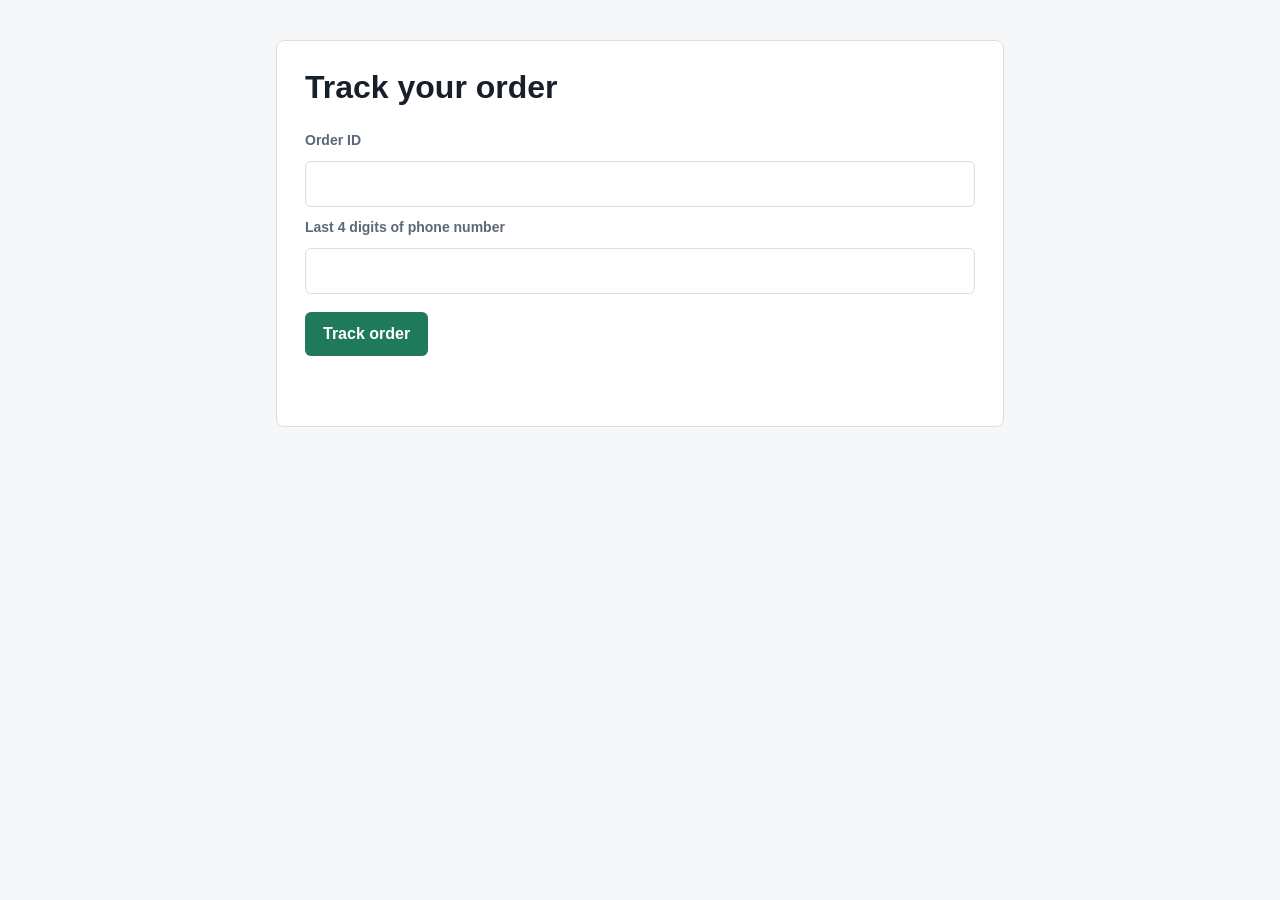
==== public/index.html @ 675dcfd0 "Implement order tracking MVP" ====
<!doctype html>
<html lang="en">
  <head>
    <meta charset="utf-8">
    <meta name="viewport" content="width=device-width, initial-scale=1">
    <title>Track your order</title>
    <link rel="stylesheet" href="styles.css">
  </head>
  <body>
    <main class="page-shell">
      <section class="tracking-panel" aria-labelledby="page-title">
        <div class="panel-header">
          <h1 id="page-title">Track your order</h1>
        </div>

        <form id="tracking-form" class="tracking-form" novalidate>
          <label for="order-id">Order ID</label>
          <input
            id="order-id"
            name="order_id"
            type="text"
            inputmode="numeric"
            autocomplete="off"
            required
          >

          <label for="phone-last4">Last 4 digits of phone number</label>
          <input
            id="phone-last4"
            name="phone_last4"
            type="text"
            inputmode="numeric"
            maxlength="4"
            pattern="[0-9]{4}"
            autocomplete="off"
            required
          >

          <button id="track-button" type="submit">Track order</button>
        </form>

        <div id="status-message" class="status-message" role="status" aria-live="polite"></div>

        <section id="result" class="result hidden" aria-live="polite">
          <h2 id="result-order"></h2>

          <div class="summary-grid">
            <div>
              <p class="label">Current status:</p>
              <p id="current-status" class="value"></p>
              <p id="status-description" class="description"></p>
            </div>
            <div>
              <p class="label">Pickup:</p>
              <p id="pickup-date" class="value"></p>
              <p id="pickup-window" class="description"></p>
            </div>
            <div>
              <p class="label">Delivery:</p>
              <p id="delivery-date" class="value"></p>
              <p id="delivery-window" class="description"></p>
            </div>
            <div>
              <p class="label">Last updated:</p>
              <p id="last-updated" class="value"></p>
            </div>
          </div>

          <div class="progress-block">
            <p class="label">Progress:</p>
            <ol id="timeline" class="timeline"></ol>
          </div>
        </section>
      </section>
    </main>

    <script src="app.js"></script>
  </body>
</html>
---- public/styles.css ----
:root {
  --bg: #f6f7f9;
  --panel: #ffffff;
  --text: #17202a;
  --muted: #5d6875;
  --border: #d9dee6;
  --accent: #1f7a5b;
  --accent-dark: #155f46;
  --error: #a73232;
  --pending: #a8b0bb;
}

* {
  box-sizing: border-box;
}

body {
  margin: 0;
  min-height: 100vh;
  background: var(--bg);
  color: var(--text);
  font-family: Arial, Helvetica, sans-serif;
  line-height: 1.5;
}

.page-shell {
  width: min(760px, 100%);
  margin: 0 auto;
  padding: 40px 16px;
}

.tracking-panel {
  background: var(--panel);
  border: 1px solid var(--border);
  border-radius: 8px;
  padding: 28px;
}

.panel-header {
  margin-bottom: 24px;
}

h1,
h2,
p {
  margin: 0;
}

h1 {
  font-size: 32px;
  line-height: 1.15;
}

h2 {
  font-size: 24px;
  line-height: 1.25;
  margin-bottom: 20px;
}

.tracking-form {
  display: grid;
  gap: 10px;
}

label,
.label {
  color: var(--muted);
  font-size: 14px;
  font-weight: 700;
}

input {
  width: 100%;
  min-height: 44px;
  border: 1px solid var(--border);
  border-radius: 6px;
  padding: 10px 12px;
  color: var(--text);
  font: inherit;
}

input:focus {
  border-color: var(--accent);
  outline: 3px solid rgba(31, 122, 91, 0.16);
}

button {
  width: fit-content;
  min-height: 44px;
  margin-top: 8px;
  border: 0;
  border-radius: 6px;
  background: var(--accent);
  color: #ffffff;
  cursor: pointer;
  font: inherit;
  font-weight: 700;
  padding: 10px 18px;
}

button:hover,
button:focus {
  background: var(--accent-dark);
}

button:disabled {
  cursor: wait;
  opacity: 0.72;
}

.status-message {
  margin-top: 18px;
  color: var(--muted);
  min-height: 24px;
}

.status-message.error {
  color: var(--error);
}

.result {
  margin-top: 28px;
  border-top: 1px solid var(--border);
  padding-top: 24px;
}

.hidden {
  display: none;
}

.summary-grid {
  display: grid;
  grid-template-columns: repeat(2, minmax(0, 1fr));
  gap: 18px;
}

.value {
  font-size: 18px;
  font-weight: 700;
  overflow-wrap: anywhere;
}

.description {
  color: var(--muted);
  overflow-wrap: anywhere;
}

.progress-block {
  margin-top: 24px;
}

.timeline {
  display: grid;
  gap: 10px;
  list-style: none;
  margin: 10px 0 0;
  padding: 0;
}

.timeline li {
  display: grid;
  grid-template-columns: 28px 1fr;
  align-items: center;
  min-height: 28px;
  color: var(--muted);
}

.timeline .marker {
  display: inline-grid;
  place-items: center;
  width: 22px;
  height: 22px;
  border: 1px solid var(--pending);
  border-radius: 50%;
  color: var(--pending);
  font-size: 13px;
  font-weight: 700;
}

.timeline li.done,
.timeline li.current {
  color: var(--text);
}

.timeline li.done .marker {
  border-color: var(--accent);
  background: var(--accent);
  color: #ffffff;
}

.timeline li.current .marker {
  border-color: var(--accent);
  color: var(--accent);
}

@media (max-width: 620px) {
  .page-shell {
    padding: 20px 12px;
  }

  .tracking-panel {
    padding: 20px;
  }

  h1 {
    font-size: 28px;
  }

  .summary-grid {
    grid-template-columns: 1fr;
  }

  button {
    width: 100%;
  }
}
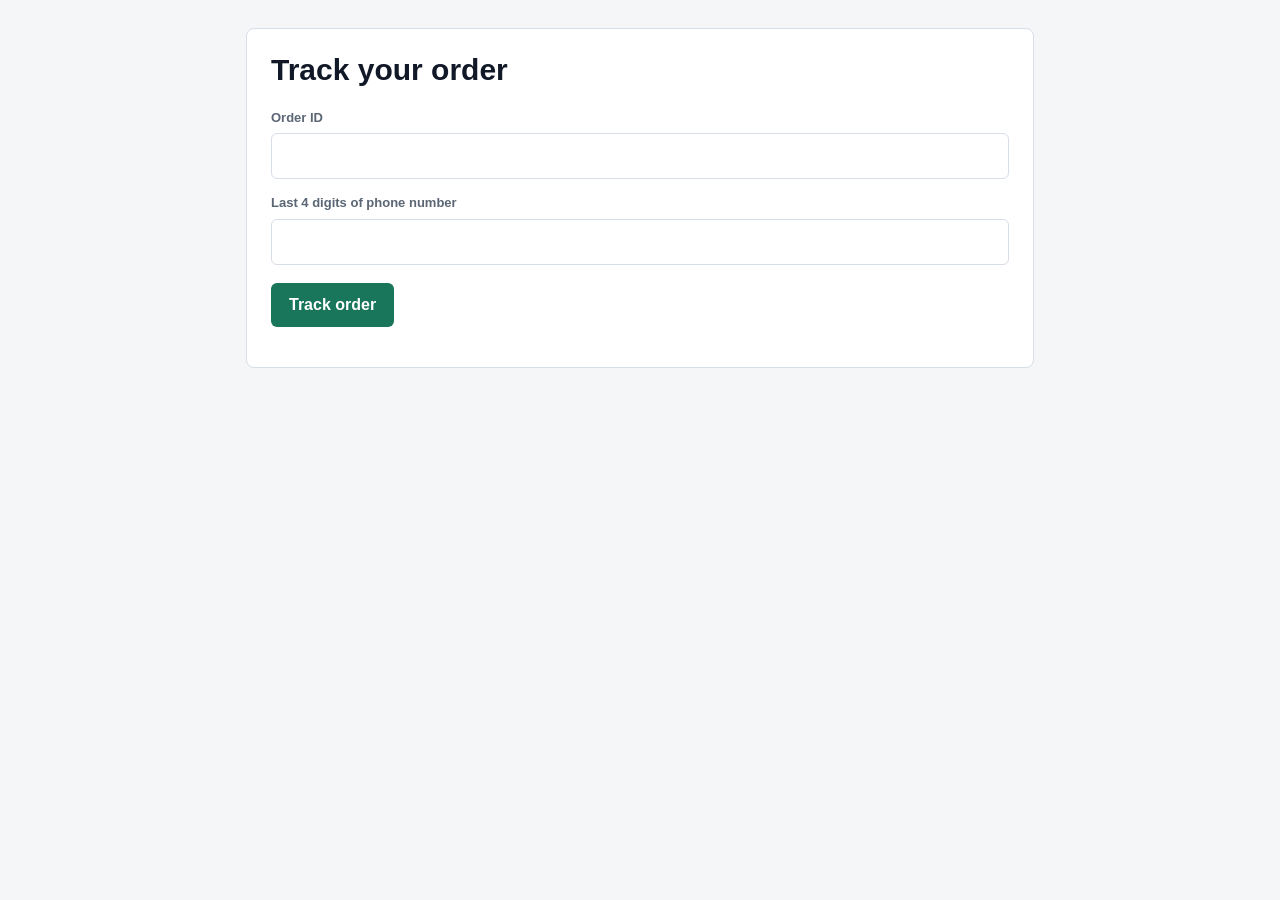
==== commit f06bc535: "Improve order tracking UI layout" ====
--- a/public/index.html
+++ b/public/index.html
@@ -8,68 +8,88 @@
   </head>
   <body>
     <main class="page-shell">
-      <section class="tracking-panel" aria-labelledby="page-title">
+      <section class="search-panel" aria-labelledby="page-title">
         <div class="panel-header">
           <h1 id="page-title">Track your order</h1>
         </div>
 
         <form id="tracking-form" class="tracking-form" novalidate>
-          <label for="order-id">Order ID</label>
-          <input
-            id="order-id"
-            name="order_id"
-            type="text"
-            inputmode="numeric"
-            autocomplete="off"
-            required
-          >
+          <div class="field-group">
+            <label for="order-id">Order ID</label>
+            <input
+              id="order-id"
+              name="order_id"
+              type="text"
+              inputmode="numeric"
+              autocomplete="off"
+              required
+            >
+          </div>
 
-          <label for="phone-last4">Last 4 digits of phone number</label>
-          <input
-            id="phone-last4"
-            name="phone_last4"
-            type="text"
-            inputmode="numeric"
-            maxlength="4"
-            pattern="[0-9]{4}"
-            autocomplete="off"
-            required
-          >
+          <div class="field-group">
+            <label for="phone-last4">Last 4 digits of phone number</label>
+            <input
+              id="phone-last4"
+              name="phone_last4"
+              type="text"
+              inputmode="numeric"
+              maxlength="4"
+              pattern="[0-9]{4}"
+              autocomplete="off"
+              required
+            >
+          </div>
 
-          <button id="track-button" type="submit">Track order</button>
+          <button id="track-button" type="submit">
+            <span id="track-button-label">Track order</span>
+            <span class="button-spinner" aria-hidden="true"></span>
+          </button>
         </form>
 
         <div id="status-message" class="status-message" role="status" aria-live="polite"></div>
+      </section>
 
-        <section id="result" class="result hidden" aria-live="polite">
-          <h2 id="result-order"></h2>
+      <section id="result" class="result-panel hidden" aria-live="polite">
+        <header class="result-header">
+          <div>
+            <p id="current-status" class="status-pill"></p>
+            <h2 id="result-order"></h2>
+            <p id="status-description" class="result-description"></p>
+          </div>
+          <div class="last-updated">
+            <p class="label">Last updated</p>
+            <p id="last-updated" class="value small-value"></p>
+          </div>
+        </header>
 
-          <div class="summary-grid">
-            <div>
-              <p class="label">Current status:</p>
-              <p id="current-status" class="value"></p>
-              <p id="status-description" class="description"></p>
+        <div class="details-grid">
+          <section class="detail-section" aria-labelledby="pickup-heading">
+            <div class="detail-heading">
+              <p id="pickup-heading" class="label">Pickup appointment</p>
             </div>
-            <div>
-              <p class="label">Pickup:</p>
+            <div class="detail-body">
               <p id="pickup-date" class="value"></p>
               <p id="pickup-window" class="description"></p>
             </div>
-            <div>
-              <p class="label">Delivery:</p>
+          </section>
+
+          <section class="detail-section" aria-labelledby="delivery-heading">
+            <div class="detail-heading">
+              <p id="delivery-heading" class="label">Delivery</p>
+              <p id="delivery-label-value" class="description"></p>
+            </div>
+            <div class="detail-body">
               <p id="delivery-date" class="value"></p>
               <p id="delivery-window" class="description"></p>
             </div>
-            <div>
-              <p class="label">Last updated:</p>
-              <p id="last-updated" class="value"></p>
-            </div>
+          </section>
+        </div>
+
+        <section class="progress-block" aria-labelledby="progress-heading">
+          <div class="progress-header">
+            <h3 id="progress-heading">Progress</h3>
           </div>
-
-          <div class="progress-block">
-            <p class="label">Progress:</p>
-            <ol id="timeline" class="timeline"></ol>
-          </div>
+          <ol id="timeline" class="timeline"></ol>
         </section>
       </section>
     </main>
--- a/public/styles.css
+++ b/public/styles.css
@@ -1,12 +1,16 @@
 :root {
-  --bg: #f6f7f9;
+  --bg: #f4f6f8;
   --panel: #ffffff;
-  --text: #17202a;
-  --muted: #5d6875;
-  --border: #d9dee6;
-  --accent: #1f7a5b;
-  --accent-dark: #155f46;
+  --text: #111827;
+  --muted: #5b6675;
+  --subtle: #eef2f6;
+  --border: #d8dee7;
+  --accent: #19765a;
+  --accent-dark: #125a44;
+  --accent-soft: #e8f4ef;
   --error: #a73232;
+  --error-bg: #fff1f1;
+  --info-bg: #eef6ff;
   --pending: #a8b0bb;
 }
 
@@ -24,48 +28,69 @@
 }
 
 .page-shell {
-  width: min(760px, 100%);
+  width: min(820px, 100%);
   margin: 0 auto;
-  padding: 40px 16px;
-}
-
-.tracking-panel {
+  padding: 28px 16px 48px;
+}
+
+.search-panel,
+.result-panel {
   background: var(--panel);
   border: 1px solid var(--border);
   border-radius: 8px;
-  padding: 28px;
+}
+
+.search-panel {
+  padding: 24px;
+}
+
+.result-panel {
+  margin-top: 18px;
+  padding: 0;
+  overflow: hidden;
 }
 
 .panel-header {
-  margin-bottom: 24px;
+  margin-bottom: 20px;
 }
 
 h1,
 h2,
+h3,
 p {
   margin: 0;
 }
 
 h1 {
-  font-size: 32px;
+  font-size: 30px;
   line-height: 1.15;
 }
 
 h2 {
-  font-size: 24px;
+  font-size: 22px;
   line-height: 1.25;
-  margin-bottom: 20px;
+  margin-top: 10px;
+}
+
+h3 {
+  font-size: 18px;
+  line-height: 1.3;
 }
 
 .tracking-form {
   display: grid;
-  gap: 10px;
+  gap: 14px;
+}
+
+.field-group {
+  display: grid;
+  gap: 6px;
 }
 
 label,
 .label {
   color: var(--muted);
-  font-size: 14px;
+  font-size: 13px;
   font-weight: 700;
 }
 
@@ -81,13 +106,17 @@
 
 input:focus {
   border-color: var(--accent);
-  outline: 3px solid rgba(31, 122, 91, 0.16);
+  outline: 3px solid rgba(25, 118, 90, 0.16);
 }
 
 button {
+  display: inline-flex;
+  align-items: center;
+  justify-content: center;
+  gap: 8px;
   width: fit-content;
   min-height: 44px;
-  margin-top: 8px;
+  margin-top: 4px;
   border: 0;
   border-radius: 6px;
   background: var(--accent);
@@ -105,33 +134,111 @@
 
 button:disabled {
   cursor: wait;
-  opacity: 0.72;
+  opacity: 0.82;
+}
+
+.button-spinner {
+  display: none;
+  width: 14px;
+  height: 14px;
+  border: 2px solid rgba(255, 255, 255, 0.5);
+  border-top-color: #ffffff;
+  border-radius: 50%;
+  animation: spin 0.8s linear infinite;
+}
+
+button.loading .button-spinner {
+  display: inline-block;
+}
+
+@keyframes spin {
+  to {
+    transform: rotate(360deg);
+  }
 }
 
 .status-message {
-  margin-top: 18px;
-  color: var(--muted);
-  min-height: 24px;
+  margin-top: 16px;
+  min-height: 0;
+  border-radius: 6px;
+  color: var(--muted);
+}
+
+.status-message:not(:empty) {
+  border: 1px solid var(--border);
+  background: var(--info-bg);
+  padding: 12px 14px;
 }
 
 .status-message.error {
+  border-color: rgba(167, 50, 50, 0.25);
+  background: var(--error-bg);
   color: var(--error);
-}
-
-.result {
-  margin-top: 28px;
-  border-top: 1px solid var(--border);
-  padding-top: 24px;
 }
 
 .hidden {
   display: none;
 }
 
-.summary-grid {
+.result-header {
+  display: grid;
+  grid-template-columns: minmax(0, 1fr) auto;
+  gap: 20px;
+  align-items: start;
+  padding: 24px;
+  border-bottom: 1px solid var(--border);
+}
+
+.status-pill {
+  display: inline-flex;
+  width: fit-content;
+  max-width: 100%;
+  border: 1px solid rgba(25, 118, 90, 0.26);
+  border-radius: 999px;
+  background: var(--accent-soft);
+  color: var(--accent-dark);
+  font-size: 14px;
+  font-weight: 700;
+  line-height: 1.2;
+  padding: 6px 10px;
+}
+
+.result-description {
+  margin-top: 6px;
+  color: var(--muted);
+  overflow-wrap: anywhere;
+}
+
+.last-updated {
+  min-width: 136px;
+  text-align: right;
+}
+
+.details-grid {
   display: grid;
   grid-template-columns: repeat(2, minmax(0, 1fr));
-  gap: 18px;
+  border-bottom: 1px solid var(--border);
+}
+
+.detail-section {
+  display: grid;
+  gap: 12px;
+  min-height: 132px;
+  padding: 22px 24px;
+}
+
+.detail-section + .detail-section {
+  border-left: 1px solid var(--border);
+}
+
+.detail-heading {
+  display: grid;
+  gap: 2px;
+}
+
+.detail-body {
+  display: grid;
+  gap: 2px;
 }
 
 .value {
@@ -140,41 +247,74 @@
   overflow-wrap: anywhere;
 }
 
+.small-value {
+  font-size: 16px;
+}
+
 .description {
   color: var(--muted);
   overflow-wrap: anywhere;
 }
 
 .progress-block {
-  margin-top: 24px;
+  padding: 22px 24px 26px;
+}
+
+.progress-header {
+  margin-bottom: 14px;
 }
 
 .timeline {
   display: grid;
-  gap: 10px;
+  gap: 0;
   list-style: none;
-  margin: 10px 0 0;
+  margin: 0;
   padding: 0;
 }
 
 .timeline li {
   display: grid;
-  grid-template-columns: 28px 1fr;
-  align-items: center;
-  min-height: 28px;
-  color: var(--muted);
+  grid-template-columns: 28px minmax(0, 1fr);
+  position: relative;
+  min-height: 36px;
+  color: var(--muted);
+}
+
+.timeline li::before {
+  content: "";
+  position: absolute;
+  top: 22px;
+  bottom: -14px;
+  left: 10px;
+  width: 2px;
+  background: var(--border);
+}
+
+.timeline li:last-child::before {
+  display: none;
+}
+
+.timeline li.done::before {
+  background: var(--accent);
 }
 
 .timeline .marker {
+  z-index: 1;
   display: inline-grid;
   place-items: center;
   width: 22px;
   height: 22px;
   border: 1px solid var(--pending);
   border-radius: 50%;
+  background: var(--panel);
   color: var(--pending);
-  font-size: 13px;
-  font-weight: 700;
+  font-size: 12px;
+  font-weight: 700;
+  line-height: 1;
+}
+
+.timeline .timeline-label {
+  padding-top: 1px;
 }
 
 .timeline li.done,
@@ -189,16 +329,20 @@
 }
 
 .timeline li.current .marker {
-  border-color: var(--accent);
+  border: 2px solid var(--accent);
   color: var(--accent);
+}
+
+.timeline li.current .timeline-label {
+  font-weight: 700;
 }
 
 @media (max-width: 620px) {
   .page-shell {
-    padding: 20px 12px;
-  }
-
-  .tracking-panel {
+    padding: 14px 10px 32px;
+  }
+
+  .search-panel {
     padding: 20px;
   }
 
@@ -206,8 +350,32 @@
     font-size: 28px;
   }
 
-  .summary-grid {
+  .result-header {
     grid-template-columns: 1fr;
+    gap: 16px;
+    padding: 20px;
+  }
+
+  .last-updated {
+    text-align: left;
+  }
+
+  .details-grid {
+    grid-template-columns: 1fr;
+  }
+
+  .detail-section {
+    min-height: 0;
+    padding: 18px 20px;
+  }
+
+  .detail-section + .detail-section {
+    border-top: 1px solid var(--border);
+    border-left: 0;
+  }
+
+  .progress-block {
+    padding: 18px 20px 22px;
   }
 
   button {
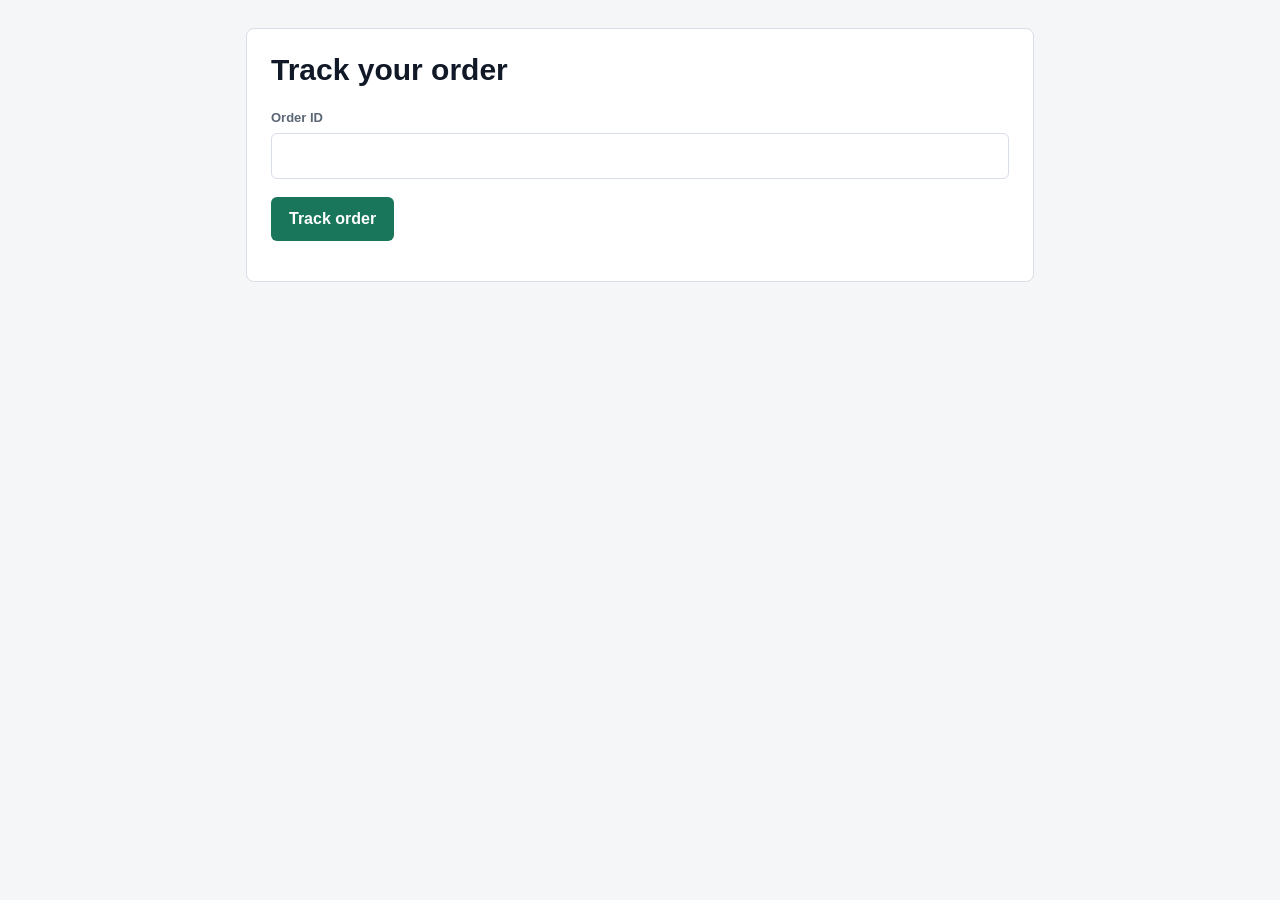
==== commit fd79e4b1: "Use order ID only for tracking lookup" ====
--- a/public/index.html
+++ b/public/index.html
@@ -26,25 +26,19 @@
             >
           </div>
 
-          <div class="field-group">
-            <label for="phone-last4">Last 4 digits of phone number</label>
-            <input
-              id="phone-last4"
-              name="phone_last4"
-              type="text"
-              inputmode="numeric"
-              maxlength="4"
-              pattern="[0-9]{4}"
-              autocomplete="off"
-              required
-            >
-          </div>
-
           <button id="track-button" type="submit">
             <span id="track-button-label">Track order</span>
             <span class="button-spinner" aria-hidden="true"></span>
           </button>
         </form>
+
+        <div id="verified-summary" class="verified-summary hidden">
+          <div>
+            <p id="verified-order" class="verified-title"></p>
+            <p id="verified-lookup" class="description"></p>
+          </div>
+          <button id="track-another-button" class="secondary-button" type="button">Track another order</button>
+        </div>
 
         <div id="status-message" class="status-message" role="status" aria-live="polite"></div>
       </section>
@@ -55,6 +49,10 @@
             <p id="current-status" class="status-pill"></p>
             <h2 id="result-order"></h2>
             <p id="status-description" class="result-description"></p>
+            <div class="next-step">
+              <p class="label">Next step</p>
+              <p id="next-step-text"></p>
+            </div>
           </div>
           <div class="last-updated">
             <p class="label">Last updated</p>
@@ -91,6 +89,10 @@
           </div>
           <ol id="timeline" class="timeline"></ol>
         </section>
+
+        <footer class="result-footer">
+          <a id="contact-support-link" class="support-link" href="mailto:support@example.com">Contact support</a>
+        </footer>
       </section>
     </main>
 
--- a/public/styles.css
+++ b/public/styles.css
@@ -44,6 +44,11 @@
   padding: 24px;
 }
 
+.search-panel.is-verified .panel-header,
+.search-panel.is-verified .tracking-form {
+  display: none;
+}
+
 .result-panel {
   margin-top: 18px;
   padding: 0;
@@ -127,6 +132,19 @@
   padding: 10px 18px;
 }
 
+button.secondary-button {
+  border: 1px solid var(--border);
+  background: var(--panel);
+  color: var(--text);
+}
+
+button.secondary-button:hover,
+button.secondary-button:focus {
+  border-color: var(--accent);
+  background: var(--accent-soft);
+  color: var(--accent-dark);
+}
+
 button:hover,
 button:focus {
   background: var(--accent-dark);
@@ -178,6 +196,24 @@
 
 .hidden {
   display: none;
+}
+
+.verified-summary {
+  display: flex;
+  gap: 16px;
+  align-items: center;
+  justify-content: space-between;
+}
+
+.verified-summary.hidden {
+  display: none;
+}
+
+.verified-title {
+  color: var(--text);
+  font-size: 20px;
+  font-weight: 700;
+  line-height: 1.25;
 }
 
 .result-header {
@@ -207,6 +243,21 @@
   margin-top: 6px;
   color: var(--muted);
   overflow-wrap: anywhere;
+}
+
+.next-step {
+  display: grid;
+  gap: 4px;
+  max-width: 560px;
+  margin-top: 16px;
+  border: 1px solid var(--border);
+  border-radius: 6px;
+  background: var(--subtle);
+  padding: 12px 14px;
+}
+
+.next-step p:last-child {
+  color: var(--text);
 }
 
 .last-updated {
@@ -337,6 +388,32 @@
   font-weight: 700;
 }
 
+.result-footer {
+  display: flex;
+  justify-content: flex-end;
+  padding: 18px 24px;
+  border-top: 1px solid var(--border);
+}
+
+.support-link {
+  display: inline-flex;
+  align-items: center;
+  justify-content: center;
+  min-height: 40px;
+  border: 1px solid var(--border);
+  border-radius: 6px;
+  color: var(--accent-dark);
+  font-weight: 700;
+  padding: 8px 14px;
+  text-decoration: none;
+}
+
+.support-link:hover,
+.support-link:focus {
+  border-color: var(--accent);
+  background: var(--accent-soft);
+}
+
 @media (max-width: 620px) {
   .page-shell {
     padding: 14px 10px 32px;
@@ -348,6 +425,11 @@
 
   h1 {
     font-size: 28px;
+  }
+
+  .verified-summary {
+    display: grid;
+    gap: 14px;
   }
 
   .result-header {
@@ -378,6 +460,15 @@
     padding: 18px 20px 22px;
   }
 
+  .result-footer {
+    justify-content: stretch;
+    padding: 16px 20px;
+  }
+
+  .support-link {
+    width: 100%;
+  }
+
   button {
     width: 100%;
   }
